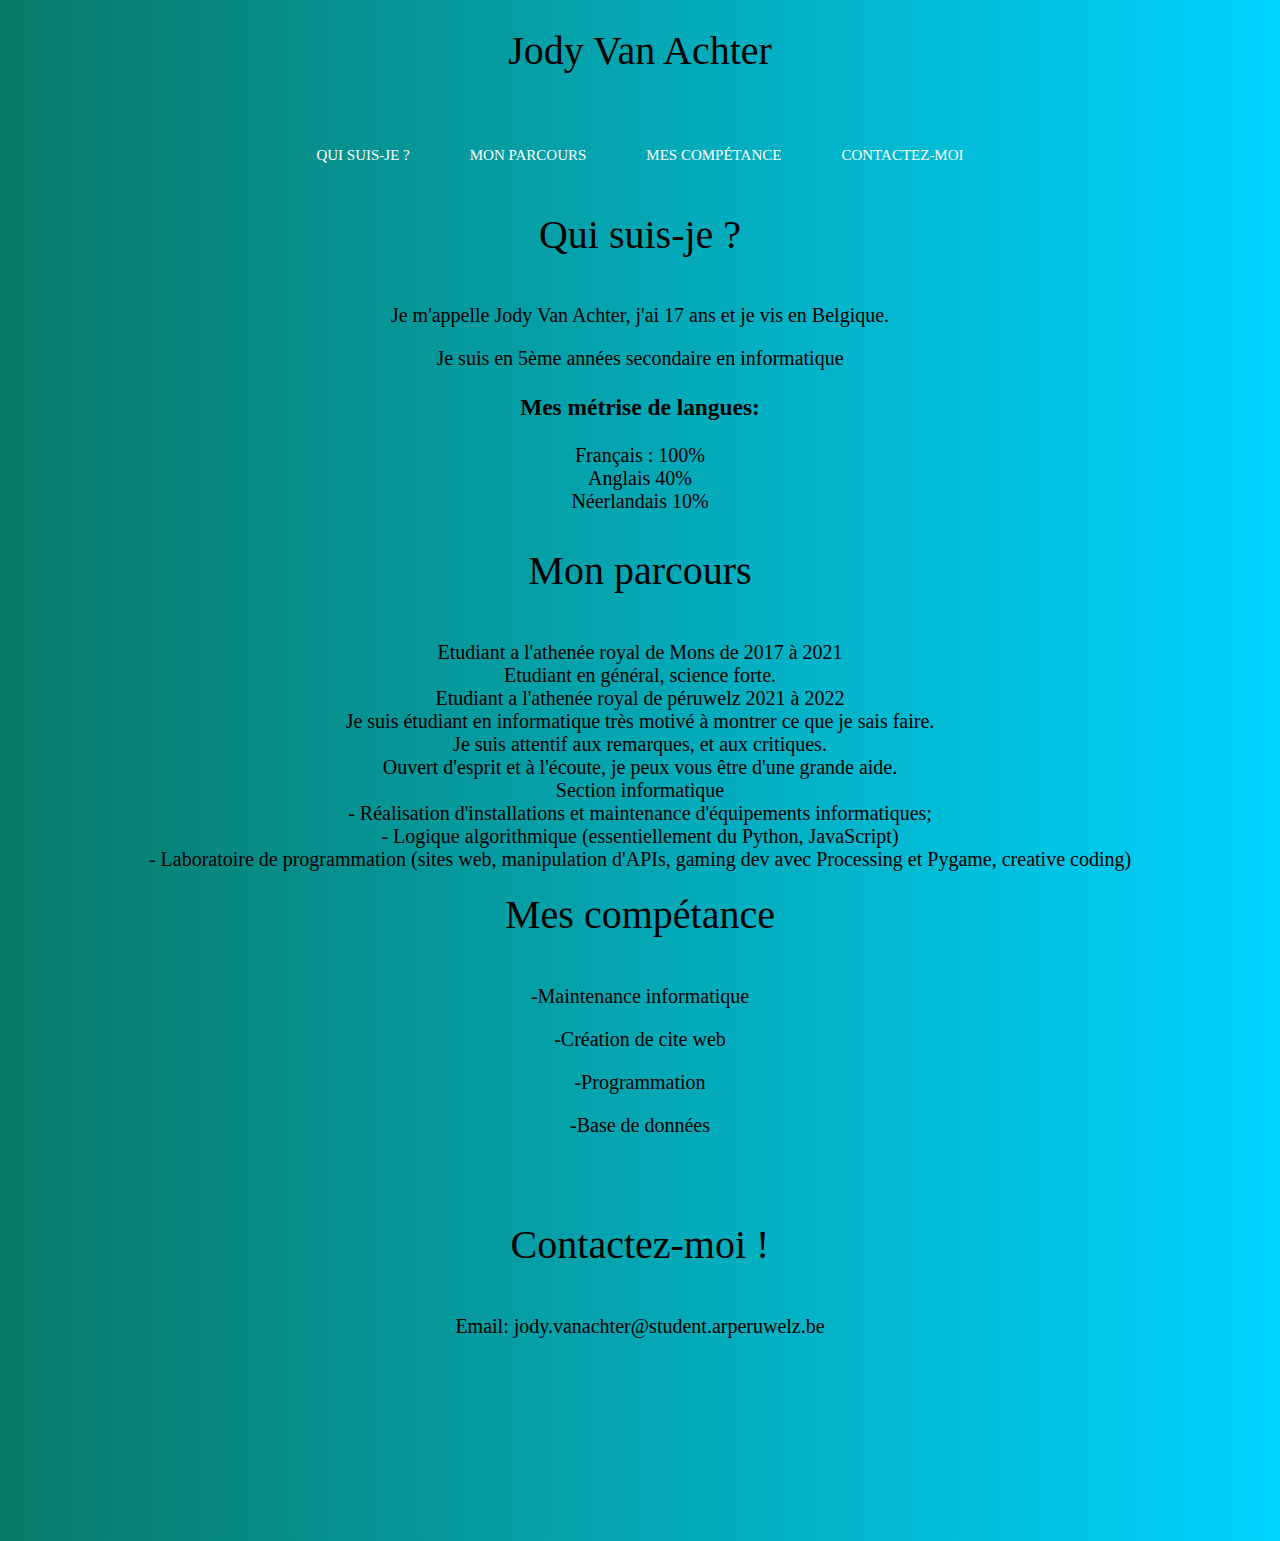
==== index.html @ dc353c00 "Add files via upload" ====
<!DOCTYPE html>

<head>
    <meta charset="UTF-8">
    <title>Jvanachter</title>
    <link rel="stylesheet" href="style.css">
</head>
<body>
    <header>
        <h1>Jody Van Achter</h1>
    </header>
    <nav>
         <div class="table">
        <ul>
            <li class="menu-ind">
                <a href="#présentation">Qui suis-je ?</a>
            </li>
            <li class="menu-ind">
                <a href="#parcours">Mon parcours</a>
            </li>
            <li class="menu-ind">
                <a href="#compétance">Mes compétance</a>
            </li>
            <li class="menu-ind">
                <a href="#contact">Contactez-moi</a>
            </li>
            
         </ul>
      </div>
    </nav>
    <article>
        <section class="présentation" id="présentation">
                    <h1>Qui suis-je ?</h1>
                 <div class="div1">
                        <p>Je m'appelle Jody Van Achter, j'ai 17 ans et je vis en Belgique.</p>
                        <p>Je suis en 5ème années secondaire en informatique</p>
                        <h3>Mes métrise de langues:</h3>
                        <p>Français : 100% <br>Anglais 40% <br> Néerlandais 10%</p>
                 </div>
            
        </section>
        <section class="parcours" id="parcours">
                    <h1> Mon parcours</h1>
                <div class="div1">
                    <p> Etudiant a l'athenée royal de Mons de 2017 à 2021 <br>
                        Etudiant en général, science forte.  <br>
                        Etudiant a l'athenée royal de péruwelz 2021 à 2022<br>
                        Je suis étudiant en informatique très motivé à montrer ce que je sais faire.<br> Je suis attentif aux remarques, et aux critiques.<br> Ouvert d'esprit et à l'écoute, je peux vous être d'une grande aide.<br>
                        Section informatique<br>
                        - Réalisation d'installations et maintenance d'équipements informatiques;<br>
                        - Logique algorithmique (essentiellement du Python, JavaScript)<br>
                        - Laboratoire de programmation (sites web, manipulation d'APIs, gaming dev avec Processing et Pygame, creative coding)<br></p>
                </div>
        </section>
        <section class="compétance" id="compétance">
                    <h1> Mes compétance</h1>
                <div class="div1">
                    <p>-Maintenance informatique</p>
                    <p>-Création de cite web</p>
                    <p>-Programmation</p>
                    <p>-Base de données</p>
                </div>
        </section>  
        <section class="contact" id="contact">
            <h1> Contactez-moi !</h1>
        <div class="div1">
            <p>Email: jody.vanachter@student.arperuwelz.be</p>      
        </div>
        </section>

    </article>
    
</body>
</html>
---- style.css ----
body{
    font-family: Century 'Franklin Gothic Medium', 'Arial Narrow', Arial, sans-serif;
    font-size: 13px;
    margin: 0px;
    padding:0px;
	background: rgb(2,0,36);
	background: linear-gradient(90deg, rgba(2,0,36,1) 0%, rgba(9,121,103,1) 0%, rgba(0,212,255,1) 100%);
    
}
h1{
    font-size: 40px;
    font-weight: normal;
    text-align: center;

}
header{
    height: 100px;
}
nav{
    width: 100%;
    background: rgb(2,0,36);
	background: linear-gradient(90deg, rgba(2,0,36,1) 0%, rgba(9,121,103,1) 0%, rgba(0,212,255,1) 100%);
}
nav ul{
    margin: 0px;
    padding:0px;
}
nav li{
    list-style-type: none;
    float: left;

}
nav a{
    display: inline-block;
    text-decoration: none;
    padding:20px 30px;
    color: #fff;
    text-transform: uppercase;
    font-size:  15px; ;
}
.table{
    display: table;
    margin: auto;
}
.menu-ind:hover{
    border-top: 5px solid rgb(255, 255, 255);
    background-color: rgba(0, 0, 0, 0.15);
}
.menu-con:hover{
    border-top: 5px solid rgb(0, 94, 138);
    background-color: rgba(0, 0, 0, 0.15);
}
section{
    width: 100%;
    min-height: 300px;
    padding-bottom: 10px;
    margin-bottom: 10px;

}
.sec{
    margin: 0px 10%;
}
.div1{
    float: left;
    width: 100%;
    text-align: center;
    display: table;
    font-size: 20px;
}
.container{
	position: relative;
	width: 100%;
	height: 100%;
	display: flex;
	justify-content: center;
	align-items: center;
	padding: 20px 100px;
}

.container:after{
	content: '';
	position: absolute;
	width: 100%;
	height: 100%;
	left: 0;
	top: 0;
	background: url("img/bg.jpg") no-repeat center;
	background-size: cover;
	filter: blur(50px);
	z-index: -1;
}
.contact-box{
	max-width: 850px;
	display: grid;
	grid-template-columns: repeat(2, 1fr);
	justify-content: center;
	align-items: center;
	text-align: center;
	background-color: #fff;
	box-shadow: 0px 0px 19px 5px rgba(0,0,0,0.19);
}
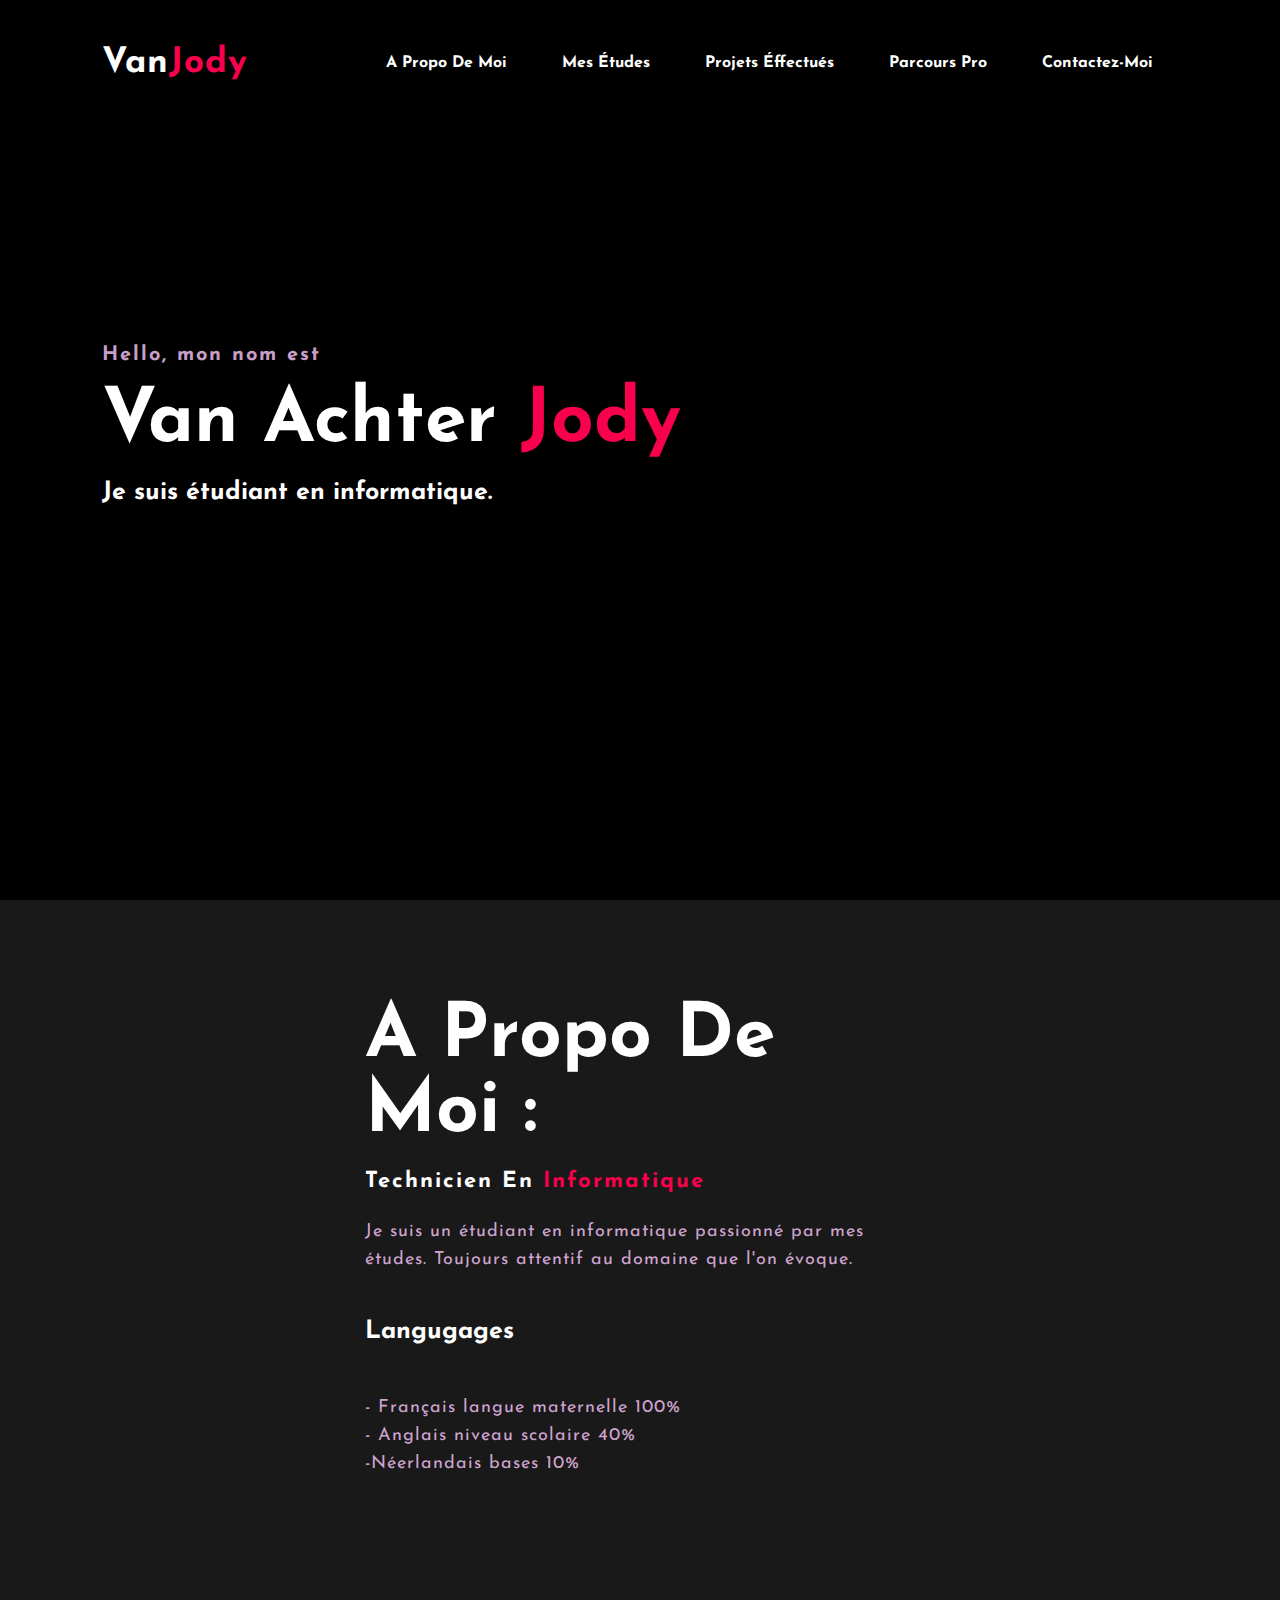
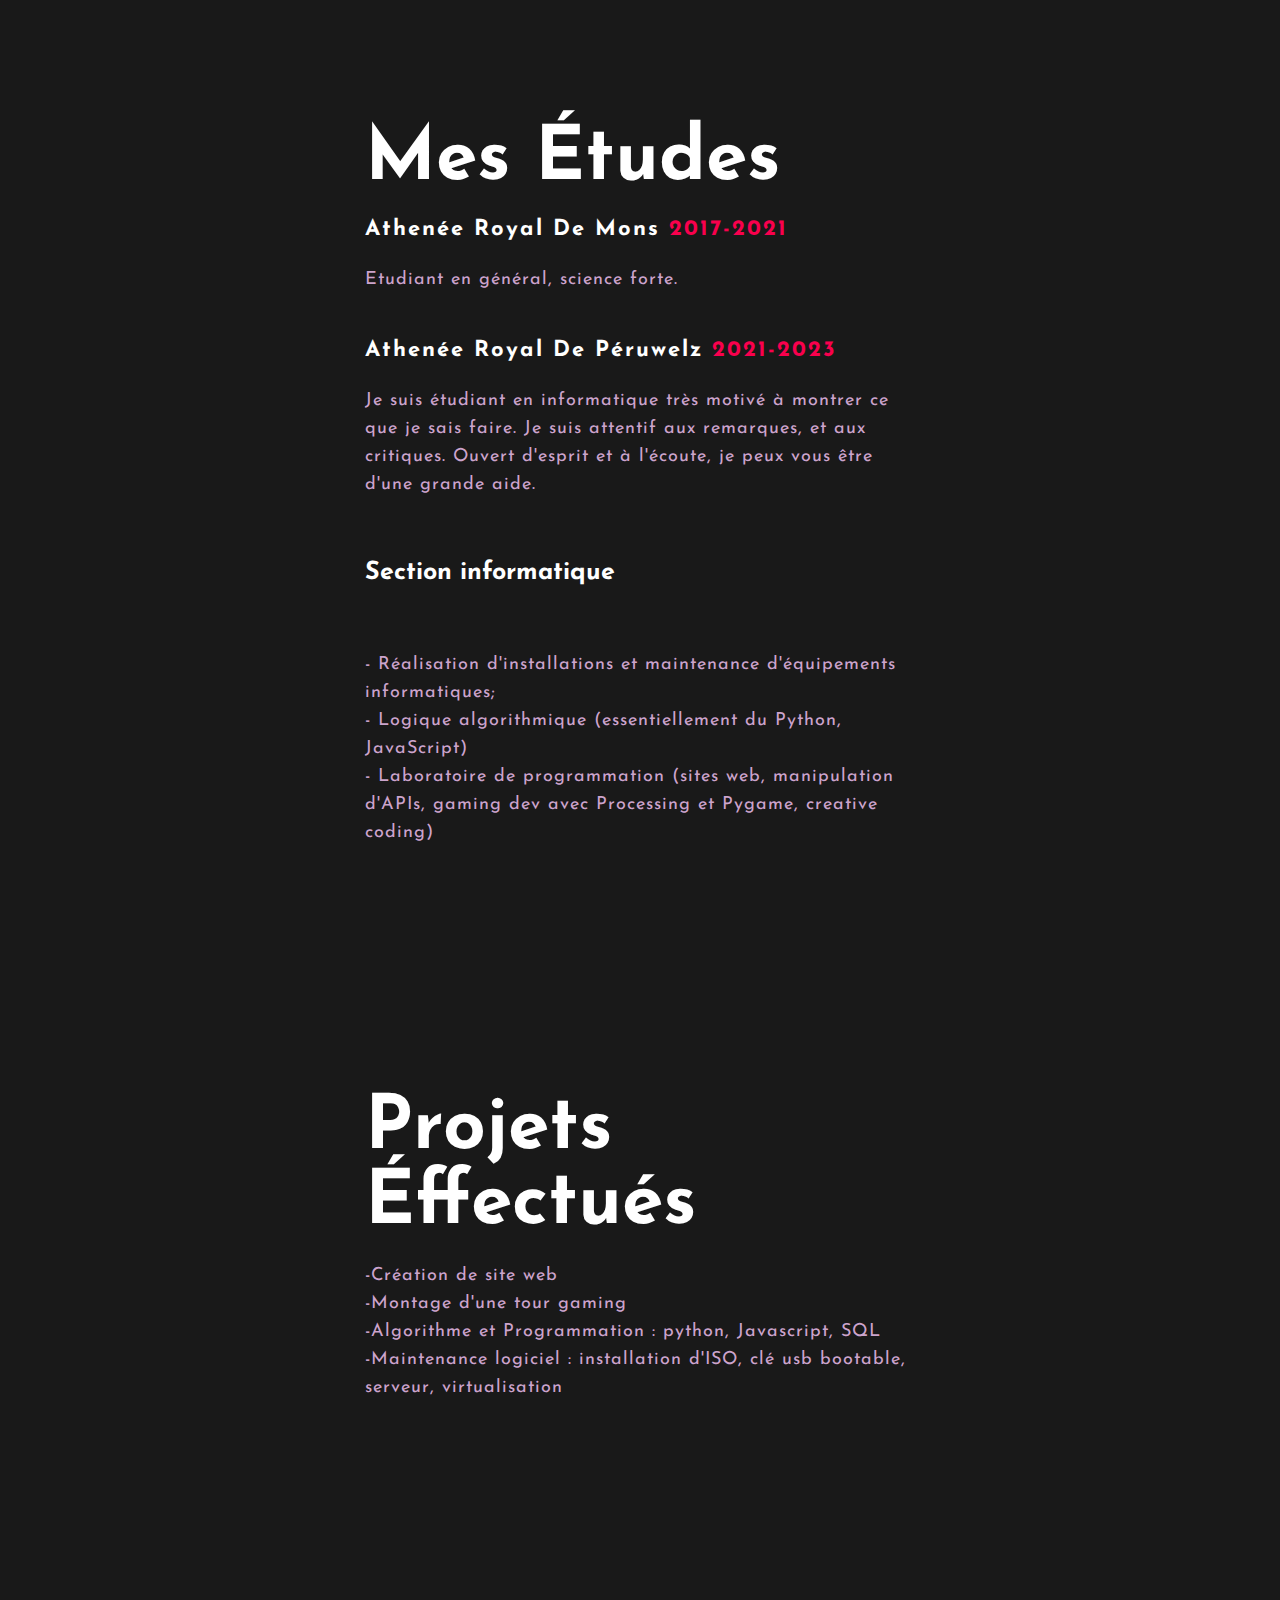
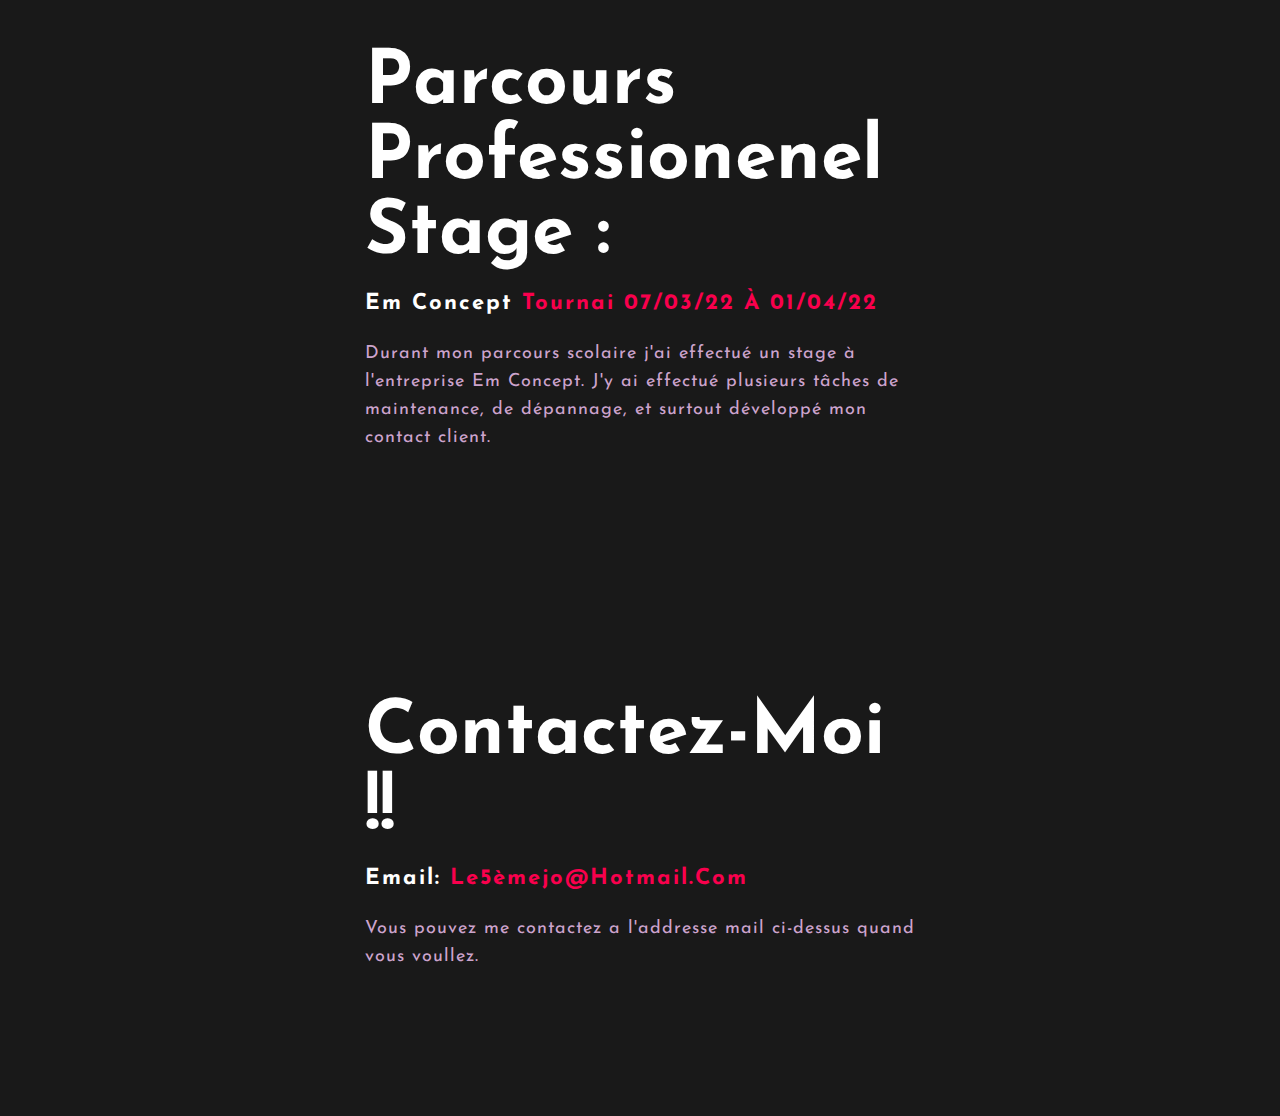
==== commit 8bef588a: "Add files via upload" ====
--- a/index.html
+++ b/index.html
@@ -1,74 +1,122 @@
 <!DOCTYPE html>
+<html>
+<head>
+	<title>Portfolio website</title>
+	<link rel="stylesheet" type="text/css" href="css/style.css">
 
-<head>
-    <meta charset="UTF-8">
-    <title>Jvanachter</title>
-    <link rel="stylesheet" href="style.css">
+	<link rel="preconnect" href="https://fonts.gstatic.com">
+  <link href="https://fonts.googleapis.com/css2?family=Josefin+Sans:ital,wght@0,100;0,200;0,300;0,400;0,500;0,600;0,700;1,100;1,200;1,300;1,400;1,500;1,600;1,700&display=swap" rel="stylesheet">
+
+  <link rel="stylesheet" href="https://cdnjs.cloudflare.com/ajax/libs/font-awesome/5.15.3/css/all.min.css" integrity="sha512-iBBXm8fW90+nuLcSKlbmrPcLa0OT92xO1BIsZ+ywDWZCvqsWgccV3gFoRBv0z+8dLJgyAHIhR35VZc2oM/gI1w==" crossorigin="anonymous" referrerpolicy="no-referrer" />
+
 </head>
 <body>
-    <header>
-        <h1>Jody Van Achter</h1>
-    </header>
-    <nav>
-         <div class="table">
-        <ul>
-            <li class="menu-ind">
-                <a href="#présentation">Qui suis-je ?</a>
-            </li>
-            <li class="menu-ind">
-                <a href="#parcours">Mon parcours</a>
-            </li>
-            <li class="menu-ind">
-                <a href="#compétance">Mes compétance</a>
-            </li>
-            <li class="menu-ind">
-                <a href="#contact">Contactez-moi</a>
-            </li>
-            
-         </ul>
-      </div>
-    </nav>
-    <article>
-        <section class="présentation" id="présentation">
-                    <h1>Qui suis-je ?</h1>
-                 <div class="div1">
-                        <p>Je m'appelle Jody Van Achter, j'ai 17 ans et je vis en Belgique.</p>
-                        <p>Je suis en 5ème années secondaire en informatique</p>
-                        <h3>Mes métrise de langues:</h3>
-                        <p>Français : 100% <br>Anglais 40% <br> Néerlandais 10%</p>
-                 </div>
-            
-        </section>
-        <section class="parcours" id="parcours">
-                    <h1> Mon parcours</h1>
-                <div class="div1">
-                    <p> Etudiant a l'athenée royal de Mons de 2017 à 2021 <br>
-                        Etudiant en général, science forte.  <br>
-                        Etudiant a l'athenée royal de péruwelz 2021 à 2022<br>
-                        Je suis étudiant en informatique très motivé à montrer ce que je sais faire.<br> Je suis attentif aux remarques, et aux critiques.<br> Ouvert d'esprit et à l'écoute, je peux vous être d'une grande aide.<br>
-                        Section informatique<br>
-                        - Réalisation d'installations et maintenance d'équipements informatiques;<br>
-                        - Logique algorithmique (essentiellement du Python, JavaScript)<br>
-                        - Laboratoire de programmation (sites web, manipulation d'APIs, gaming dev avec Processing et Pygame, creative coding)<br></p>
-                </div>
-        </section>
-        <section class="compétance" id="compétance">
-                    <h1> Mes compétance</h1>
-                <div class="div1">
-                    <p>-Maintenance informatique</p>
-                    <p>-Création de cite web</p>
-                    <p>-Programmation</p>
-                    <p>-Base de données</p>
-                </div>
-        </section>  
-        <section class="contact" id="contact">
-            <h1> Contactez-moi !</h1>
-        <div class="div1">
-            <p>Email: jody.vanachter@student.arperuwelz.be</p>      
-        </div>
-        </section>
+	
 
-    </article>
-    
+	<div class="hero">
+		<nav>
+			<h2 class="logo">Van<span>Jody</span></h2>
+			<ul>
+				<li><a href="#moi">A propo de moi</a></li>
+				<li><a href="#etudes">Mes études</a></li>
+				<li><a href="#projets">Projets éffectués</a></li>
+				<li><a href="#parcours">Parcours pro</a></li>
+				<li><a href="#contact">Contactez-moi</a></li>
+			</ul>
+			
+		</nav>
+
+		<div class="content">
+			<h4>Hello, mon nom est</h4>
+			<h1>Van Achter <span>Jody</span></h1>
+			<h3>Je suis étudiant en informatique.</h3>
+			<div class="newslatter">
+				<form>
+					
+				</form>
+			</div>
+		</div>
+	</div>
+
+	
+	<section class="about">
+		<div class="main">
+			
+			<div class="about-text" id="moi">
+				<h2>A propo de moi :</h2>
+				<h5>Technicien en <span>informatique</span></h5>
+				<p>Je suis un étudiant en informatique passionné par mes études.
+					Toujours attentif au domaine que l'on évoque. </p>
+
+				<h3>Langugages</h3>
+				<p>- Français langue maternelle 100%<br>
+					- Anglais niveau scolaire 40%<br>
+					-Néerlandais bases 10%</p>
+				
+			</div>
+		</div>
+	</section>
+	<section class="about">
+		<div class="main">
+			
+			<div class="about-text" id="etudes">
+				<h2>Mes études</h2>
+				<h5>Athenée royal de Mons<span> 2017-2021</span></h5>
+				<p>Etudiant en général, science forte.  </p>
+				<h5>Athenée royal de Péruwelz<span> 2021-2023</span></h5>
+				<p>Je suis étudiant en informatique très motivé à montrer ce que je sais faire. Je suis attentif aux remarques, et aux critiques. Ouvert d'esprit et à l'écoute, je peux vous être d'une grande aide.</p>
+					<br><h3>Section informatique</h3><br>
+					<p>- Réalisation d'installations et maintenance d'équipements informatiques;<br>
+					- Logique algorithmique (essentiellement du Python, JavaScript)<br>
+					- Laboratoire de programmation (sites web, manipulation d'APIs, gaming dev avec Processing et Pygame, creative coding)<br></p>
+			</div>
+		</div>
+	</section>
+	<section class="about">
+		<div class="main">
+			
+			<div class="about-text" id="projets">
+				<h2>Projets éffectués</h2>
+				
+				<p>-Création de site web <br>
+					-Montage d'une tour gaming<br>
+					-Algorithme et Programmation : python, Javascript, SQL<br>
+					-Maintenance logiciel : installation d'ISO, clé usb bootable, serveur, virtualisation<br> </p>
+
+				
+				
+			</div>
+		</div>
+	</section>
+</section>
+<section class="about">
+	<div class="main">
+		
+		<div class="about-text" id="parcours">
+			<h2>Parcours professionenel Stage :</h2>
+			<h5>Em Concept<span> Tournai 07/03/22 à 01/04/22</span></h5>
+			<p>Durant mon parcours scolaire j'ai effectué un stage à l'entreprise Em Concept. J'y ai effectué plusieurs tâches de maintenance, de dépannage, et surtout développé mon contact client.
+			</p>
+
+			
+			
+		</div>
+	</div>
+</section>
+<section class="about">
+	<div class="main">
+		
+		<div class="about-text" id="contact">
+			<h2>Contactez-moi !!</h2>
+			<h5>Email: <span>le5èmejo@hotmail.com</span></h5>
+			<p>Vous pouvez me contactez a l'addresse mail ci-dessus quand vous voullez.
+			</p>
+
+			
+			
+		</div>
+	</div>
+</section>
+	
 </body>
 </html>--- a/css/style.css
+++ b/css/style.css
@@ -0,0 +1,132 @@
+*{
+	padding: 0;
+	margin: 0;
+	font-family: 'Josefin Sans', sans-serif;
+	box-sizing: border-box;
+}
+.hero{
+	height: 100vh;
+	width: 100%;
+	background-color: #000;
+	background-size: cover;
+	background-position: center;
+}
+nav{
+	display: flex;
+	align-items: center;
+	justify-content: space-between;
+	padding-top: 45px;
+	padding-left: 8%;
+	padding-right: 8%;
+}
+.logo{
+	color: white;
+	font-size: 35px;
+	letter-spacing: 1px;
+	cursor: pointer;
+}
+span{
+	color: #f9004d;
+}
+nav ul li{
+	list-style-type: none;
+	display: inline-block;
+	padding: 10px  25px;
+}
+nav ul li a{
+	color: white;
+	text-decoration: none;
+	font-weight: bold;
+	text-transform: capitalize;
+}
+nav ul li a:hover{
+	color: #f9004d;
+	transition: .4s;
+}
+
+
+.content{
+	position: absolute;
+	top: 50%;
+	left:8%;
+	transform: translateY(-50%);
+}
+h1{
+	color: white;
+	margin: 20px 0px 20px;
+	font-size: 75px;
+}
+h3{
+	color: white;
+	font-size: 25px;
+	margin-bottom: 50px;
+}
+h4{
+	color: #fcfc;
+	letter-spacing: 2px;
+	font-size: 20px;
+}
+
+
+
+.about{
+	width: 100%;
+	padding: 100px 0px;
+	background-color: #191919;
+}
+.about img{
+	height: auto;
+	width: 430px;
+}
+.about-text{
+	width: 550px;
+}
+.main{
+	width: 1130px;
+	max-width: 95%;
+	margin: 0 auto;
+	display: flex;
+	align-items: center;
+	justify-content: space-around;
+}
+.about-text h2{
+	color: white;
+	font-size: 75px;
+	text-transform: capitalize;
+	margin-bottom: 20px;
+}
+.about-text h5{
+	color: white;
+	letter-spacing: 2px;
+	font-size: 22px;
+	margin-bottom: 25px;
+	text-transform: capitalize;
+}
+.about-text p{
+	color: #fcfc;
+	letter-spacing: 1px;
+	line-height: 28px;
+	font-size: 18px;
+	margin-bottom: 45px;
+}
+button{
+	background-color:#f9004d;
+	color: white;
+	text-decoration: none;
+	border: 2px solid transparent;
+	font-weight: bold;
+	padding: 13px 30px;
+	border-radius: 30px;
+	transition: .4s; 
+}
+button:hover{
+	background-color: transparent;
+	border: 2px solid #f9004d;
+	cursor: pointer;
+}
+
+h5{
+	color: white;
+	font-size: 23px;
+	margin-bottom: 15px;
+}